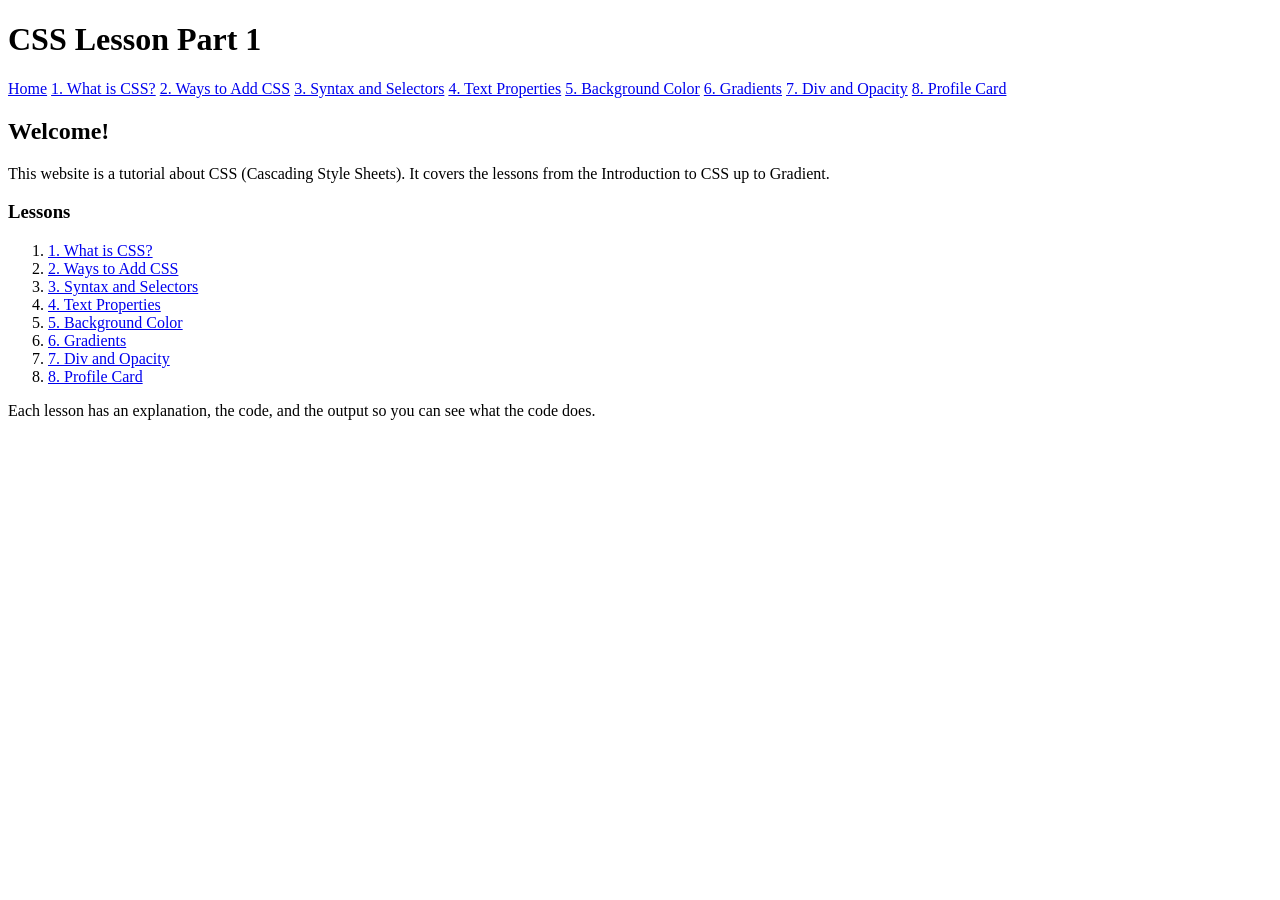
==== index.html @ 33ae935b "Rename Index.html to index.html" ====
<!DOCTYPE html>
<head>
    <title>Home - CSS Lesson Part 1</title>
    <link rel="stylesheet" type="text/css" href="css/styles.css">
</head>
<body>

    <header>
        <h1>CSS Lesson Part 1</h1>
    </header>

    <nav>
        <a href="index.html">Home</a>
        <a href="HTML Documents/01 what is css.html">1. What is CSS?</a>
        <a href="HTML Documents/02 ways to add css.html">2. Ways to Add CSS</a>
        <a href="HTML Documents/03 syntax and selectors.html">3. Syntax and Selectors</a>
        <a href="HTML Documents/04 text properties.html">4. Text Properties</a>
        <a href="HTML Documents/05 background color.html">5. Background Color</a>
        <a href="HTML Documents/06 gradients.html">6. Gradients</a>
        <a href="HTML Documents/07 div and opacity.html">7. Div and Opacity</a>
        <a href="HTML Documents/08 profile card.html">8. Profile Card</a>
    </nav>

    <div class="container">

        <h2>Welcome!</h2>
        <p>This website is a tutorial about CSS (Cascading Style Sheets). It covers the lessons from the Introduction to CSS up to Gradient.</p>
        <h3>Lessons</h3>
        <ol>
            <li><a href="HTML Documents/01 what is css.html">1. What is CSS?</a></li>
            <li><a href="HTML Documents/02 ways to add css.html">2. Ways to Add CSS</a></li>
            <li><a href="HTML Documents/03 syntax and selectors.html">3. Syntax and Selectors</a></li>
            <li><a href="HTML Documents/04 text properties.html">4. Text Properties</a></li>
            <li><a href="HTML Documents/05 background color.html">5. Background Color</a></li>
            <li><a href="HTML Documents/06 gradients.html">6. Gradients</a></li>
            <li><a href="HTML Documents/07 div and opacity.html">7. Div and Opacity</a></li>
            <li><a href="HTML Documents/08 profile card.html">8. Profile Card</a></li>
        </ol>
        <p>Each lesson has an explanation, the code, and the output so you can see what the code does.</p>
    </div>

</body>
</html>
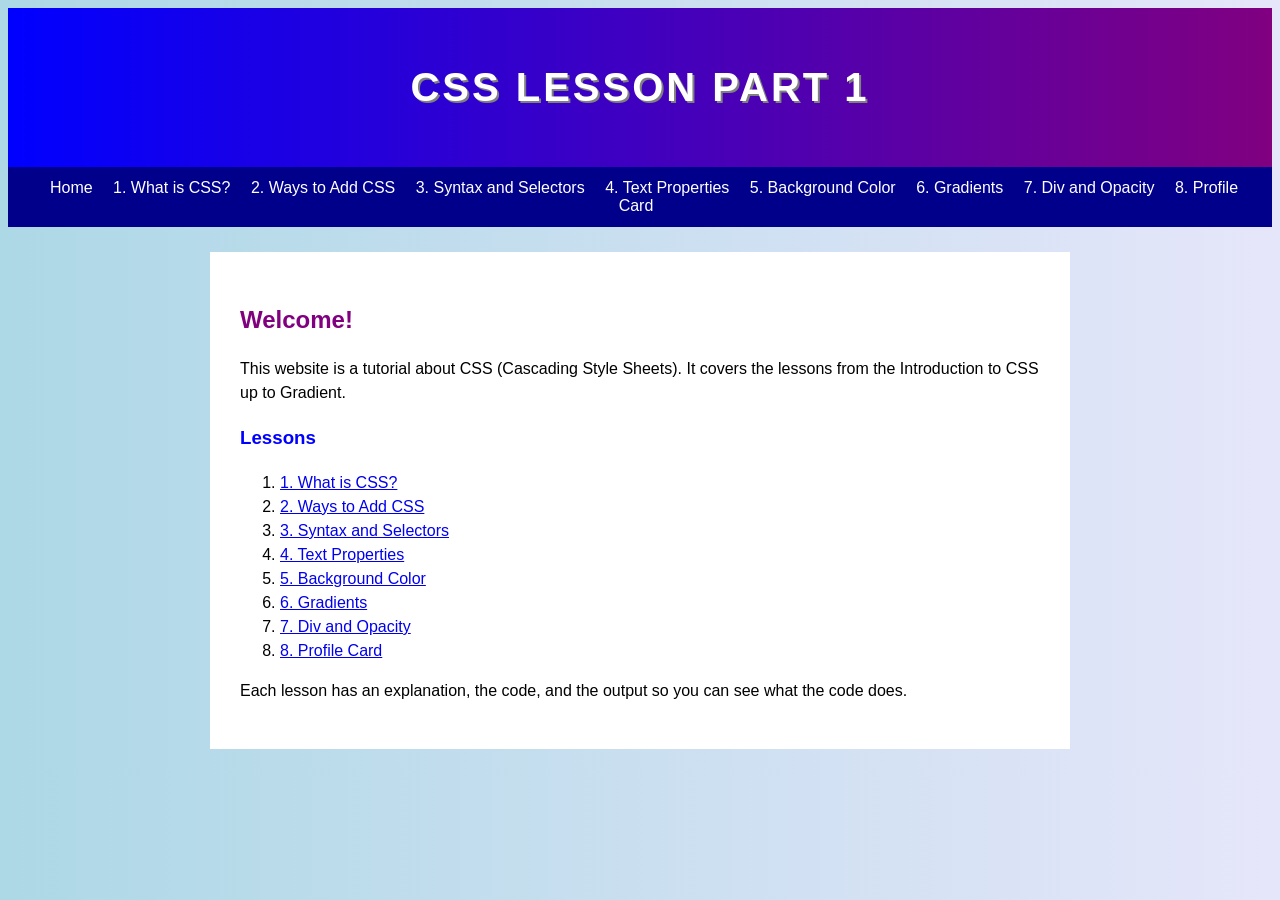
==== commit 9557c228: "Fix stylesheet link case sensitivity" ====
--- a/index.html
+++ b/index.html
@@ -1,7 +1,7 @@
 <!DOCTYPE html>
 <head>
     <title>Home - CSS Lesson Part 1</title>
-    <link rel="stylesheet" type="text/css" href="css/styles.css">
+    <link rel="stylesheet" type="text/css" href="CSS/styles.css">
 </head>
 <body>
 
--- a/CSS/styles.css
+++ b/CSS/styles.css
@@ -0,0 +1,229 @@
+/* styles.css - stylesheet for CSS Lesson Part 1 */
+
+/* universal selector: everything gets Arial */
+* {
+    font-family: Arial;
+}
+
+/* background gradient for the whole page */
+body {
+    background: linear-gradient(to right, lightblue, lavender);
+}
+
+/* header (element selector) */
+header {
+    background: linear-gradient(to right, blue, purple);
+    color: white;
+    text-align: center;
+    padding: 30px;
+}
+
+header h1 {
+    font-size: 40px;
+    text-transform: uppercase;
+    letter-spacing: 3px;
+    text-shadow: 2px 2px gray;
+}
+
+/* navigation menu */
+nav {
+    background-color: darkblue;
+    text-align: center;
+    padding: 12px;
+}
+
+nav a {
+    color: white;
+    text-decoration: none;
+    margin: 0 8px;
+    font-size: 16px;
+}
+
+nav a:hover {
+    text-decoration: underline;
+}
+
+/* main white box where the lesson goes */
+.container {
+    max-width: 800px;
+    margin: 25px auto;
+    padding: 30px;
+    background-color: white;
+    line-height: 1.5;
+}
+
+h2 {
+    color: purple;
+}
+
+h3 {
+    color: blue;
+}
+
+/* code blocks */
+xmp {
+    background-color: black;
+    color: lightgreen;
+    padding: 15px;
+    overflow: auto;
+    margin: 15px 0;
+    font-size: 14px;
+}
+
+pre, code, xmp {
+    font-family: Courier New;
+}
+
+/* box that shows the result of the code */
+.output {
+    border: 2px dashed purple;
+    padding: 15px;
+    margin: 15px 0;
+}
+
+/* tip / remember box */
+.remember {
+    background-color: yellow;
+    padding: 12px;
+    margin: 15px 0;
+}
+
+/* table */
+table {
+    border-collapse: collapse;
+    width: 100%;
+}
+
+th {
+    background-color: blue;
+    color: white;
+    padding: 8px;
+}
+
+td {
+    border: 1px solid gray;
+    padding: 8px;
+}
+
+/* lesson buttons at the bottom */
+.next {
+    text-align: right;
+    margin-top: 30px;
+}
+
+footer {
+    text-align: center;
+    padding: 20px;
+    color: darkblue;
+}
+
+/* ---------- demo styles used inside the lessons ---------- */
+
+/* class selector demo */
+.important {
+    color: red;
+}
+
+/* id selector demo */
+#title-demo {
+    color: purple;
+}
+
+/* text property demo */
+.text-demo {
+    color: blue;
+    text-align: center;
+    text-decoration: underline;
+    text-transform: uppercase;
+    letter-spacing: 3px;
+    text-shadow: 2px 2px gray;
+}
+
+.indent-demo {
+    text-indent: 30px;
+    line-height: 1.5;
+}
+
+/* background-color demo */
+.bg-demo {
+    background-color: yellow;
+}
+
+/* gradient demos */
+.box {
+    width: 400px;
+    height: 200px;
+    background: linear-gradient(to right, blue, purple);
+    color: white;
+    text-align: center;
+    font-size: 30px;
+}
+
+.g-two {
+    height: 100px;
+    background: linear-gradient(blue, purple);
+}
+
+.g-three {
+    height: 100px;
+    background: linear-gradient(blue, purple, pink);
+}
+
+.g-right {
+    height: 60px;
+    background: linear-gradient(to right, blue, purple);
+}
+
+.g-left {
+    height: 60px;
+    background: linear-gradient(to left, blue, purple);
+}
+
+.g-top {
+    height: 60px;
+    background: linear-gradient(to top, blue, purple);
+}
+
+.g-bottom {
+    height: 60px;
+    background: linear-gradient(to bottom, blue, purple);
+}
+
+.circle {
+    width: 300px;
+    height: 300px;
+    background: radial-gradient(red, yellow, blue);
+}
+
+/* opacity demos */
+.op {
+    width: 250px;
+    padding: 15px;
+    margin: 8px 0;
+    background-color: blue;
+    color: white;
+}
+
+.op-1 { opacity: 1; }
+.op-5 { opacity: 0.5; }
+.op-2 { opacity: 0.2; }
+
+/* profile card project */
+.card {
+    width: 400px;
+    padding: 30px;
+    margin: 20px auto;
+    background: linear-gradient(to right, blue, purple);
+    color: white;
+    text-align: center;
+    opacity: 0.9;
+}
+
+.card h1 {
+    font-size: 35px;
+    text-transform: uppercase;
+}
+
+.card p {
+    font-size: 18px;
+}
